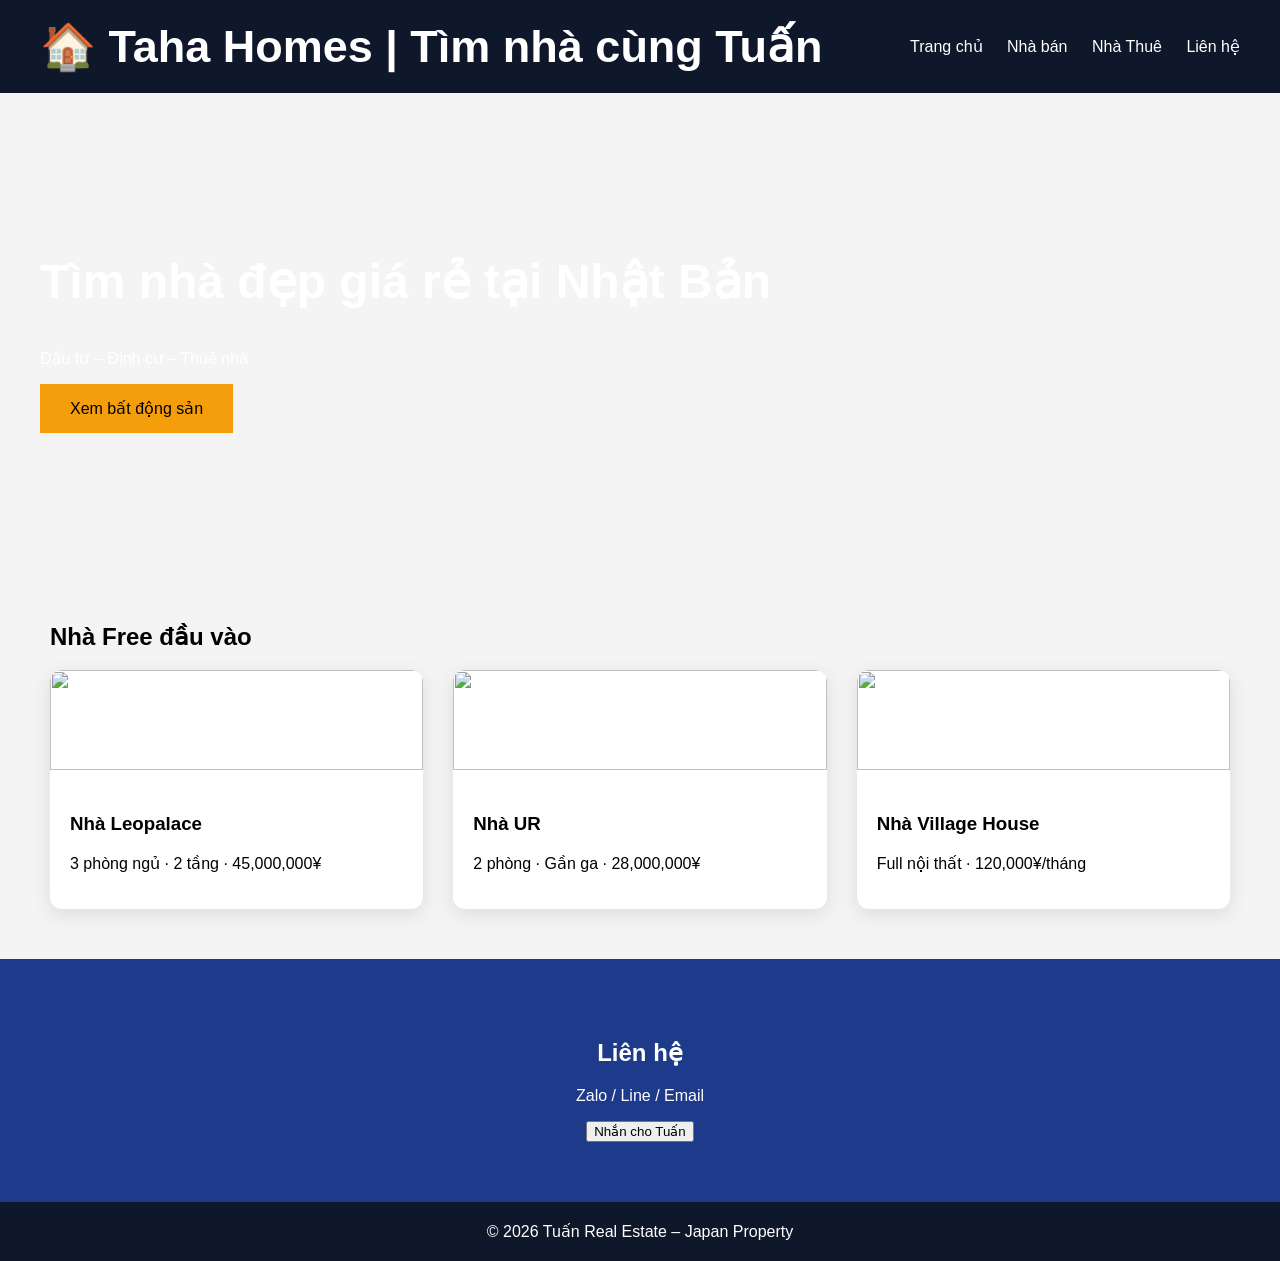
==== index.html @ d478f6f8 "Update index.html" ====
<!DOCTYPE html>
<html lang="vi">
<head>
    <!-- Thiết lập bảng mã để hiển thị tiếng Việt -->
    <meta charset="UTF-8">

    <!-- Tên website hiển thị trên tab trình duyệt -->
    <title>Bất Động Sản Đinh Tuấn – Japan Real Estate</title>

    <!-- Kết nối với file CSS để trang có giao diện -->
    <link rel="stylesheet" href="style.css">

    <script>
document.addEventListener("DOMContentLoaded", function() {
    document.querySelectorAll("a").forEach(link => {
        link.addEventListener("click", function(e) {
            if (this.getAttribute("href").includes(".html")) {
                e.preventDefault();
                document.body.style.opacity = 0;
                setTimeout(() => {
                    window.location = this.href;
                }, 300);
            }
        });
    });
});
</script>

</head>
<body>

<!-- Thanh trên cùng (logo + menu) -->
<header class="top">
    <!-- Logo và tên website -->
    <div class="logo">🏠 Taha Homes | Tìm nhà cùng Tuấn</div>

    <!-- Menu điều hướng -->
    <nav>
        <a href="#">Trang chủ</a>
        <a href="nhaban.html">Nhà bán</a>

        <a href="#">Nhà Thuê</a>

        <!-- Link sang trang liên hệ, mở tab mới -->
        <a href="contact.html" target="_blank">Liên hệ</a>
    </nav>
</header>

<!-- Phần banner lớn đầu trang -->
<section class="hero">
    <h1>Tìm nhà đẹp giá rẻ tại Nhật Bản</h1>
    <p>Đầu tư – Định cư – Thuê nhà</p>

    <!-- Nút kêu gọi hành động -->
    <button>Xem bất động sản</button>
</section>

<!-- Danh sách bất động sản -->
<section class="listings">
    <h2>Nhà Free đầu vào</h2>

    <!-- Lưới hiển thị các căn nhà -->
    <div class="grid">

        <!-- 1 căn nhà -->
        <div class="house">
            <img src="https://images.unsplash.com/photo-1560185127-6ed189bf02f4" />
            <div class="info">
                <h3>Nhà Leopalace</h3>
                <p>3 phòng ngủ · 2 tầng · 45,000,000¥</p>
            </div>
        </div>

        <!-- 1 căn nhà -->
        <div class="house">
            <img src="https://images.unsplash.com/photo-1600585154340-be6161a56a0c" />
            <div class="info">
                <h3>Nhà UR</h3>
                <p>2 phòng · Gần ga · 28,000,000¥</p>
            </div>
        </div>

        <!-- 1 căn nhà -->
        <div class="house">
            <!-- Ảnh được ép chiều cao 100px -->
            <img src="https://images.unsplash.com/photo-1560185127-6ed189bf02f4"
                 style="height:100px; object-fit:cover;" />

            <div class="info">
                <h3>Nhà Village House</h3>
                <p>Full nội thất · 120,000¥/tháng</p>
            </div>
        </div>

    </div>
</section>

<!-- Phần liên hệ cuối trang -->
<section class="contact">
    <h2>Liên hệ</h2>
    <p>Zalo / Line / Email</p>
    <button>Nhắn cho Tuấn</button>
</section>

<!-- Chân trang -->
<footer>
    © 2026 Tuấn Real Estate – Japan Property
</footer>

</body>
</html>
---- style.css ----
/* Reset khoảng cách mặc định và font chữ toàn trang */
body {
    margin: 0;
    font-family: Arial;
    background: #f4f4f4;   /* màu nền xám nhạt */
}

/* Thanh menu trên cùng */
.top {
    background: #0f172a;   /* xanh đậm */
    color: white;
    padding: 20px 40px;
    display: flex;        /* logo bên trái, menu bên phải */
    justify-content: space-between;
    align-items: center;
}

/* Link trong menu */
.top a {
    color: white;
    margin-left: 20px;
    text-decoration: none; /* bỏ gạch chân */
}

/* Banner lớn đầu trang */
.hero {
    background: url("https://images.unsplash.com/photo-1600585152220-90363fe7e115") center/cover;
    padding: 120px 40px;  /* tạo chiều cao banner */
    color: white;
}

/* Tiêu đề lớn */
.hero h1 {
    font-size: 48px;
}

/* Nút trong banner */
.hero button {
    padding: 15px 30px;
    font-size: 16px;
    background: #f59e0b; /* màu vàng cam */
    border: none;
}

/* Khu vực danh sách nhà */
.listings {
    padding: 50px;
}

/* Lưới hiển thị nhà */
.grid {
    display: grid;
    grid-template-columns: repeat(auto-fit, minmax(280px, 1fr));
    gap: 30px; /* khoảng cách giữa các căn */
}

/* Thẻ từng căn nhà */
.house {
    background: white;
    border-radius: 12px;
    overflow: hidden; /* bo góc ảnh */
    box-shadow: 0 5px 20px rgba(0,0,0,0.1);
}

/* Ảnh căn nhà */
.house img {
    width: 100%;
    height: 100px;
    object-fit: cover; /* cắt ảnh cho vừa */
}

/* Thông tin dưới ảnh */
.info {
    padding: 20px;
}

/* Phần liên hệ cuối trang chủ */
.contact {
    background: #1e3a8a;
    color: white;
    padding: 60px;
    text-align: center;
}

/* Chân trang */
footer {
    background: #0f172a;
    color: white;
    text-align: center;
    padding: 20px;
}

/* Logo chữ */
.logo {
    font-size: 45px;
    font-weight: bold;
}


/* ===========================
   PHẦN TRANG LIÊN HỆ
   =========================== */

/* Ảnh nền lớn trên đầu trang liên hệ */
.contact-hero {
    background: url("https://images.unsplash.com/photo-1600585152220-90363fe7e115") center/cover;
    padding: 120px 20px;
    color: white;
    text-align: center;
}

/* Căn giữa nội dung */
.contact-page {
    display: flex;
    justify-content: center;
    padding: 60px 20px;
}

/* Khung trắng */
.contact-box {
    background: white;
    max-width: 500px;
    border-radius: 16px;
    overflow: hidden;
    box-shadow: 0 10px 30px rgba(0,0,0,0.2);
    text-align: center;
}

/* Ảnh nhà trong trang liên hệ */
.contact-box img {
    width: 100%;
    height: 250px;
    object-fit: cover;
}

/* Tiêu đề trong khung */
.contact-box h2 {
    margin: 20px 0;
}

/* Nút Facebook, TikTok */
.contact-buttons a {
    display: block;
    margin: 15px 40px 30px;
    padding: 15px;
    font-size: 22px;
    border-radius: 10px;
    text-decoration: none;
    color: white;
    font-weight: bold;
}

/* Màu Facebook */
.contact-buttons .fb {
    background: #1877f2;
}

/* Màu TikTok */
.contact-buttons .tt {
    background: #000;
}

/* Hiệu ứng mượt khi chuyển trang */
body {
    animation: fadeIn 0.5s ease;
}

@keyframes fadeIn {
    from {
        opacity: 0;
        transform: translateY(10px);
    }
    to {
        opacity: 1;
        transform: translateY(0);
    }
}
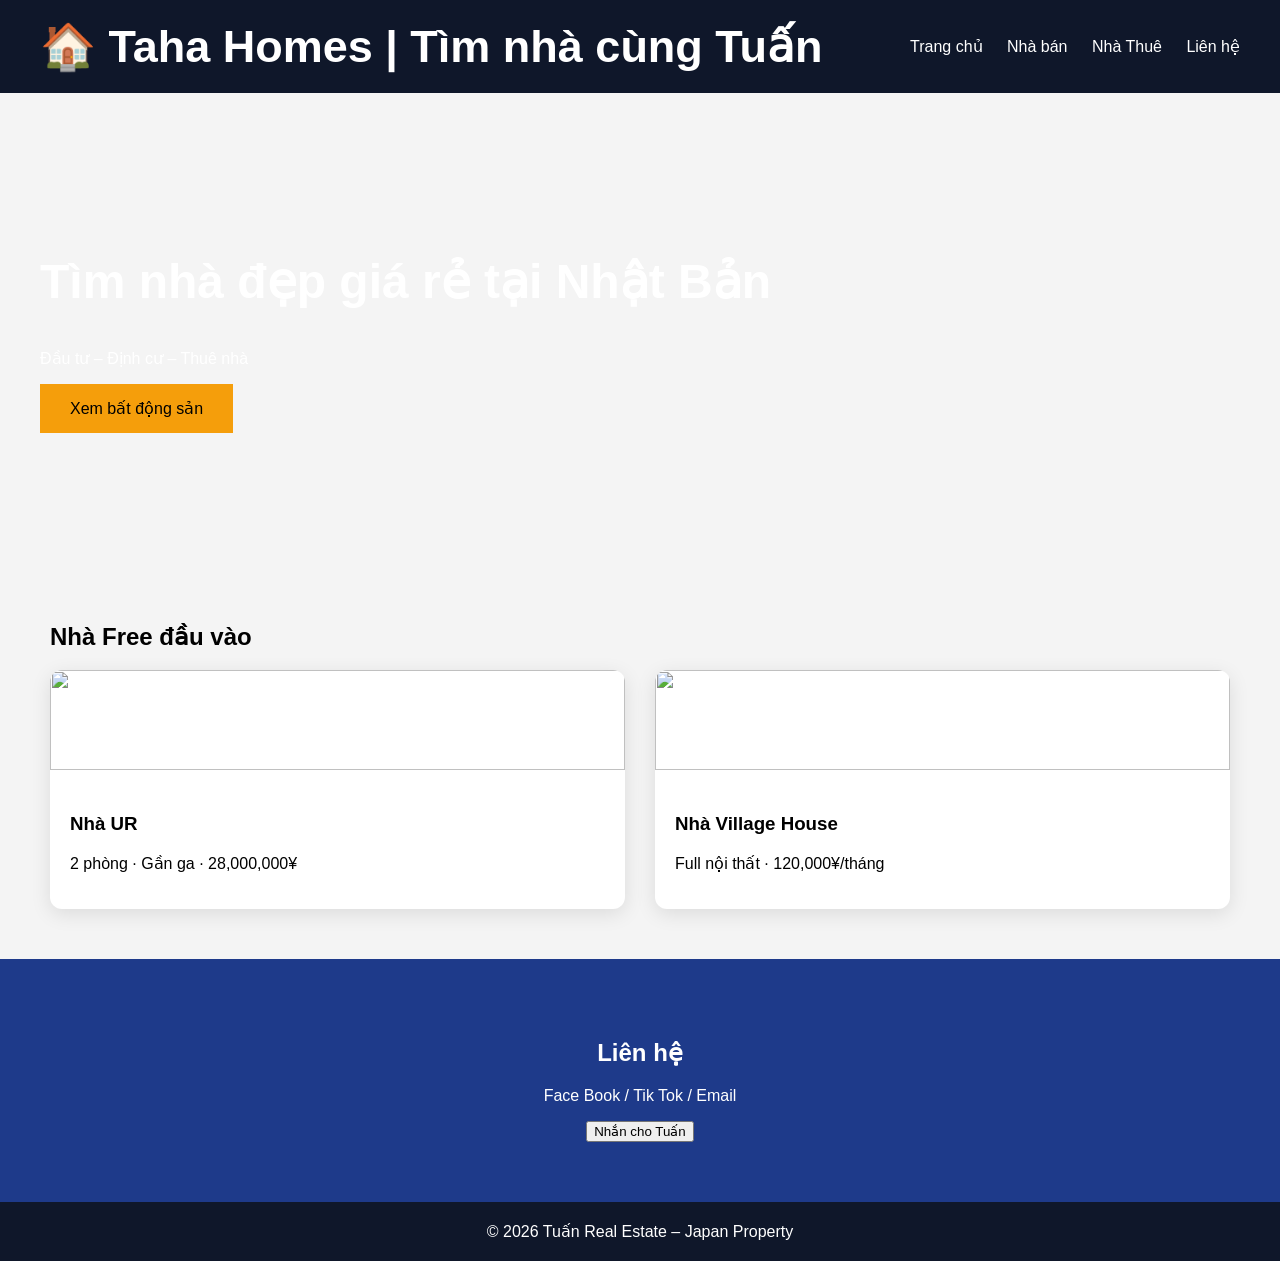
==== commit 88b3c23e: "Update index.html" ====
--- a/index.html
+++ b/index.html
@@ -62,15 +62,7 @@
     <!-- Lưới hiển thị các căn nhà -->
     <div class="grid">
 
-        <!-- 1 căn nhà -->
-        <div class="house">
-            <img src="https://images.unsplash.com/photo-1560185127-6ed189bf02f4" />
-            <div class="info">
-                <h3>Nhà Leopalace</h3>
-                <p>3 phòng ngủ · 2 tầng · 45,000,000¥</p>
-            </div>
-        </div>
-
+        
         <!-- 1 căn nhà -->
         <div class="house">
             <img src="https://images.unsplash.com/photo-1600585154340-be6161a56a0c" />
@@ -98,7 +90,7 @@
 <!-- Phần liên hệ cuối trang -->
 <section class="contact">
     <h2>Liên hệ</h2>
-    <p>Zalo / Line / Email</p>
+    <p>Face Book / Tik Tok / Email</p>
     <button>Nhắn cho Tuấn</button>
 </section>
 
@@ -112,3 +104,4 @@
 
 
 
+
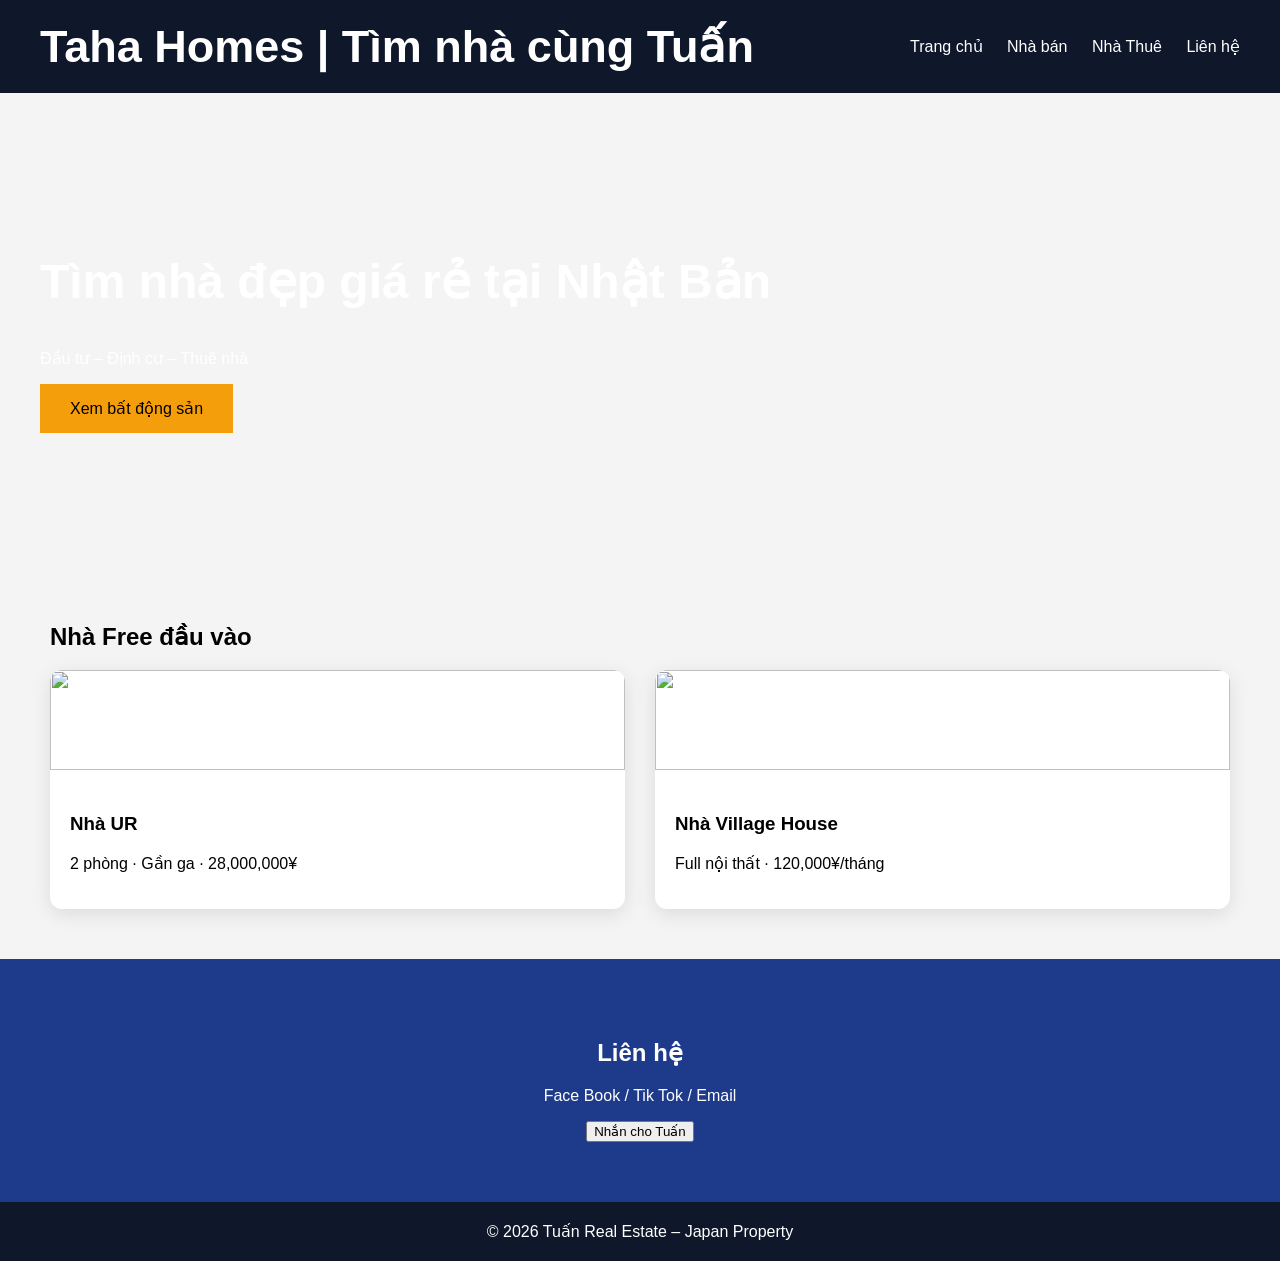
==== commit a0ac2eb3: "Update index.html" ====
--- a/index.html
+++ b/index.html
@@ -10,21 +10,7 @@
     <!-- Kết nối với file CSS để trang có giao diện -->
     <link rel="stylesheet" href="style.css">
 
-    <script>
-document.addEventListener("DOMContentLoaded", function() {
-    document.querySelectorAll("a").forEach(link => {
-        link.addEventListener("click", function(e) {
-            if (this.getAttribute("href").includes(".html")) {
-                e.preventDefault();
-                document.body.style.opacity = 0;
-                setTimeout(() => {
-                    window.location = this.href;
-                }, 300);
-            }
-        });
-    });
-});
-</script>
+   
 
 </head>
 <body>
@@ -32,14 +18,14 @@
 <!-- Thanh trên cùng (logo + menu) -->
 <header class="top">
     <!-- Logo và tên website -->
-    <div class="logo">🏠 Taha Homes | Tìm nhà cùng Tuấn</div>
+    <div class="logo"> Taha Homes | Tìm nhà cùng Tuấn</div>
 
     <!-- Menu điều hướng -->
     <nav>
-        <a href="#">Trang chủ</a>
+        <a href="index.html">Trang chủ</a>
         <a href="nhaban.html">Nhà bán</a>
 
-        <a href="#">Nhà Thuê</a>
+        <a href="nhathue.html">Nhà Thuê</a>
 
         <!-- Link sang trang liên hệ, mở tab mới -->
         <a href="contact.html" target="_blank">Liên hệ</a>
@@ -105,3 +91,6 @@
 
 
 
+
+
+
--- a/style.css
+++ b/style.css
@@ -175,4 +175,32 @@
         transform: translateY(0);
     }
 }
-
+/* Nhà Thuê */
+.rent-tabs {
+    display: flex;
+    justify-content: center;
+    gap: 15px;
+    padding: 20px;
+    background: #e5e7eb;
+}
+
+.tab {
+    padding: 10px 20px;
+    background: white;
+    border-radius: 20px;
+    cursor: pointer;
+    font-weight: bold;
+}
+
+.tab.active {
+    background: #1e3a8a;
+    color: white;
+}
+
+.rent-section {
+    padding: 40px;
+    display: grid;
+    grid-template-columns: repeat(auto-fit, minmax(280px,1fr));
+    gap: 30px;
+}
+
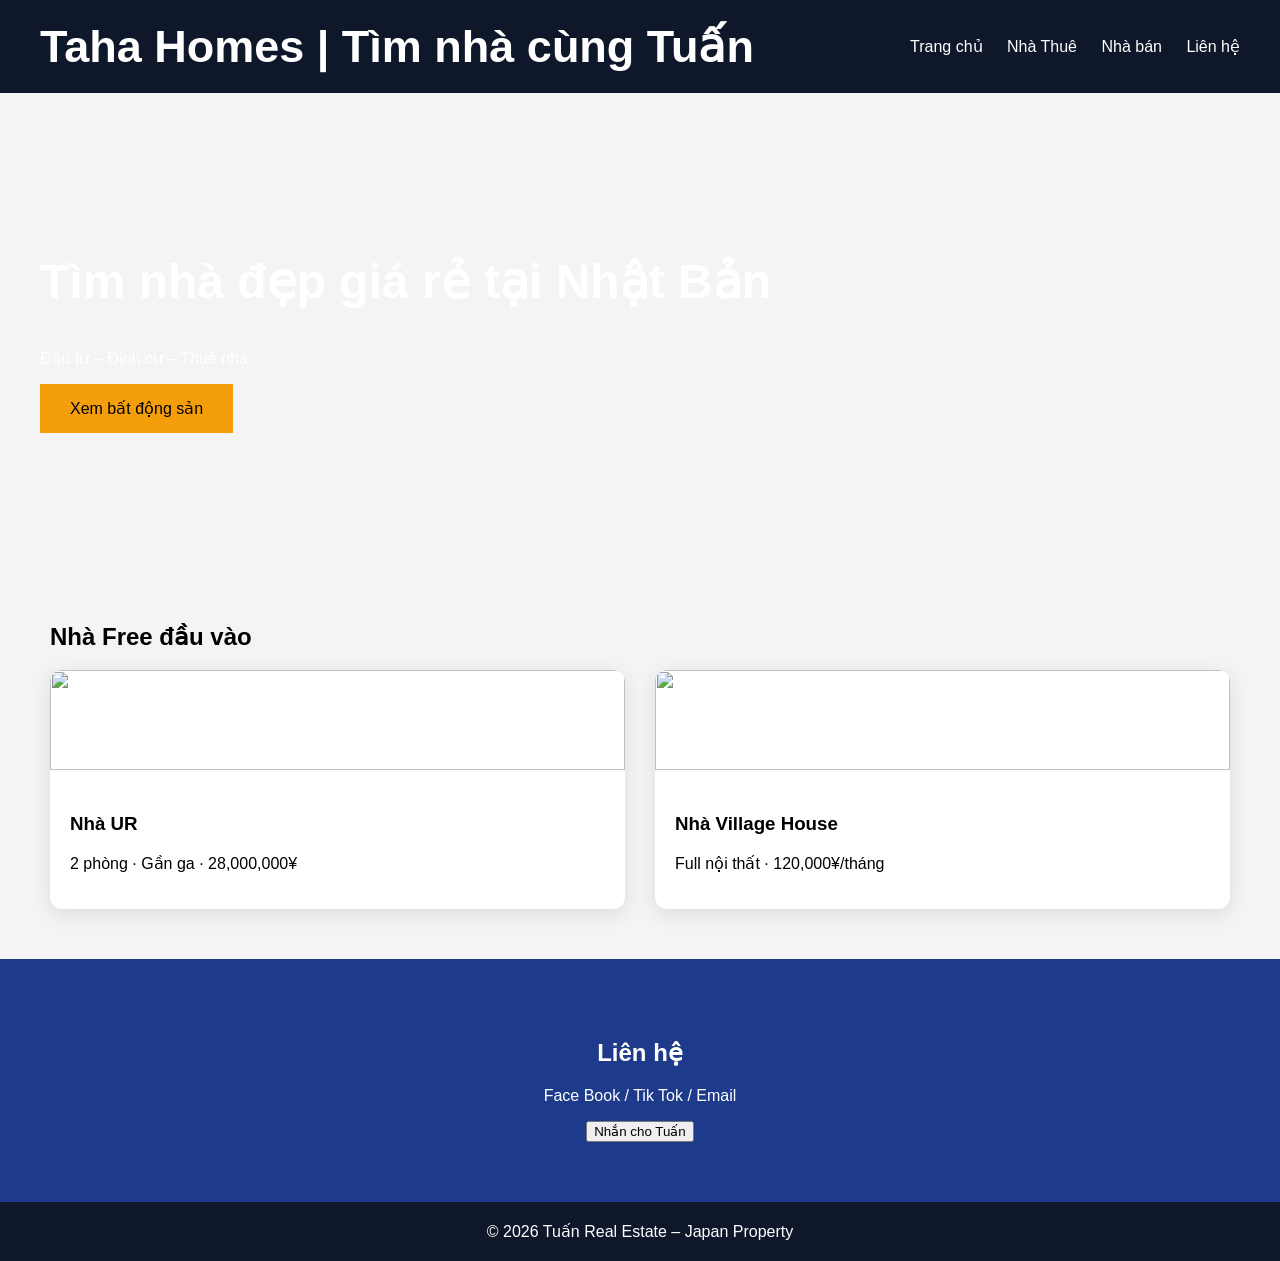
==== commit 959ee742: "Update index.html" ====
--- a/index.html
+++ b/index.html
@@ -23,9 +23,8 @@
     <!-- Menu điều hướng -->
     <nav>
         <a href="index.html">Trang chủ</a>
+        <a href="nhathue.html">Nhà Thuê</a>
         <a href="nhaban.html">Nhà bán</a>
-
-        <a href="nhathue.html">Nhà Thuê</a>
 
         <!-- Link sang trang liên hệ, mở tab mới -->
         <a href="contact.html" target="_blank">Liên hệ</a>
@@ -94,3 +93,4 @@
 
 
 
+
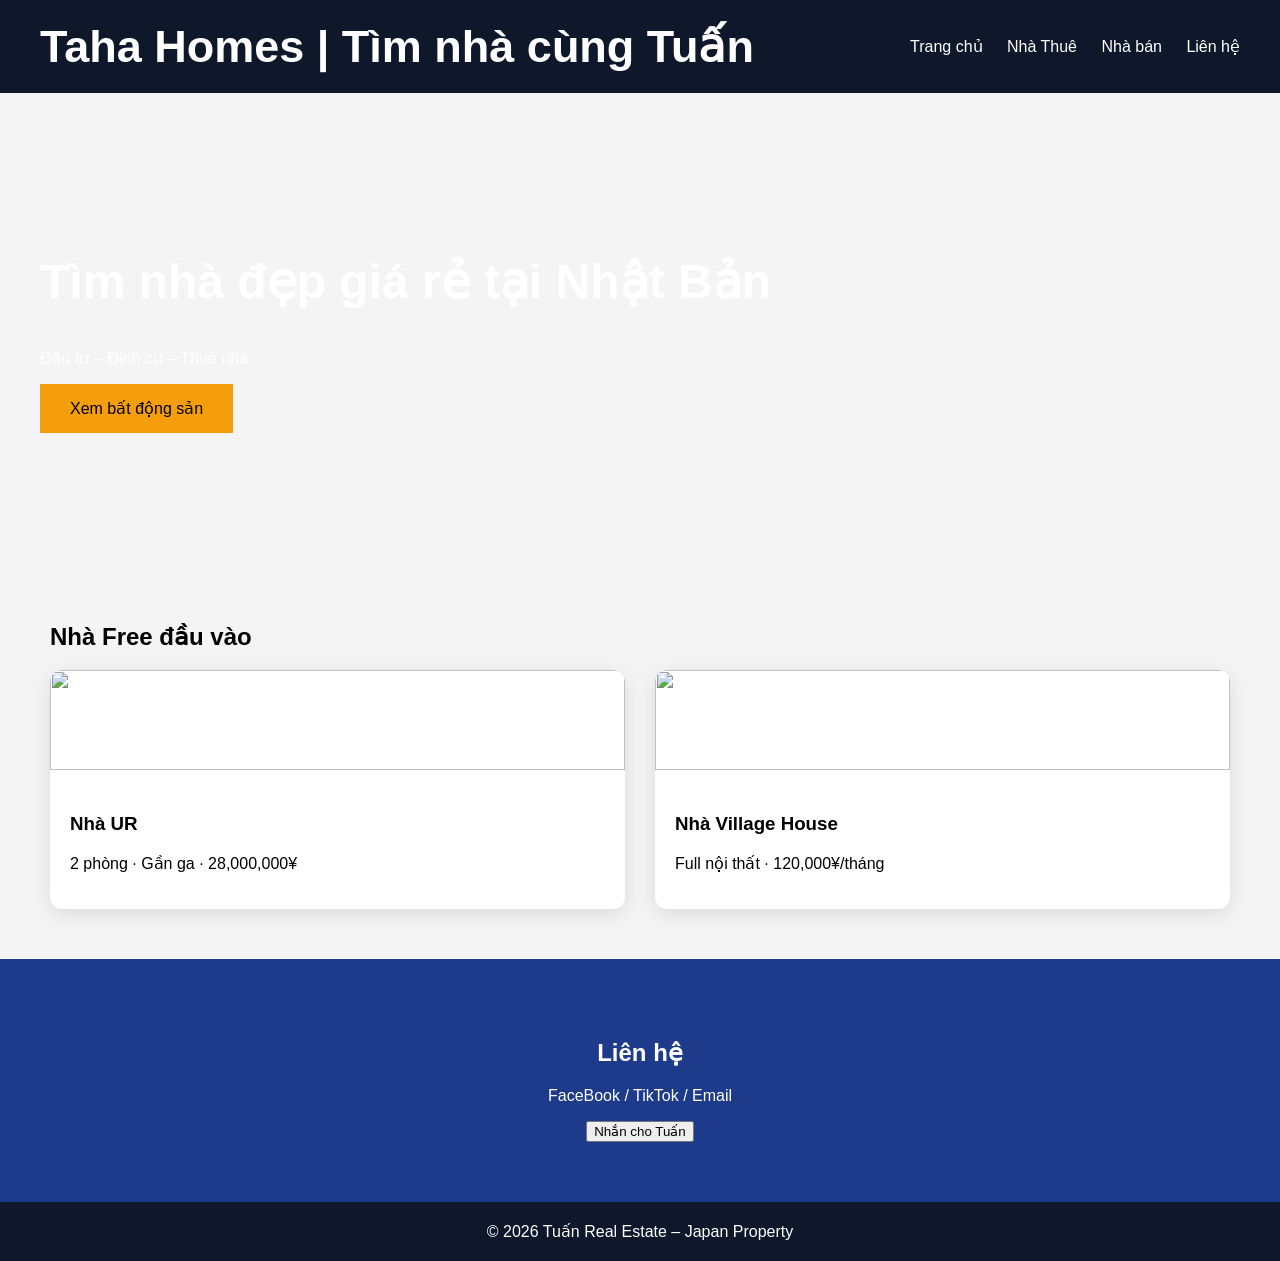
==== commit 086eb487: "Update index.html" ====
--- a/index.html
+++ b/index.html
@@ -75,7 +75,7 @@
 <!-- Phần liên hệ cuối trang -->
 <section class="contact">
     <h2>Liên hệ</h2>
-    <p>Face Book / Tik Tok / Email</p>
+    <p>FaceBook / TikTok / Email</p>
     <button>Nhắn cho Tuấn</button>
 </section>
 
@@ -94,3 +94,4 @@
 
 
 
+
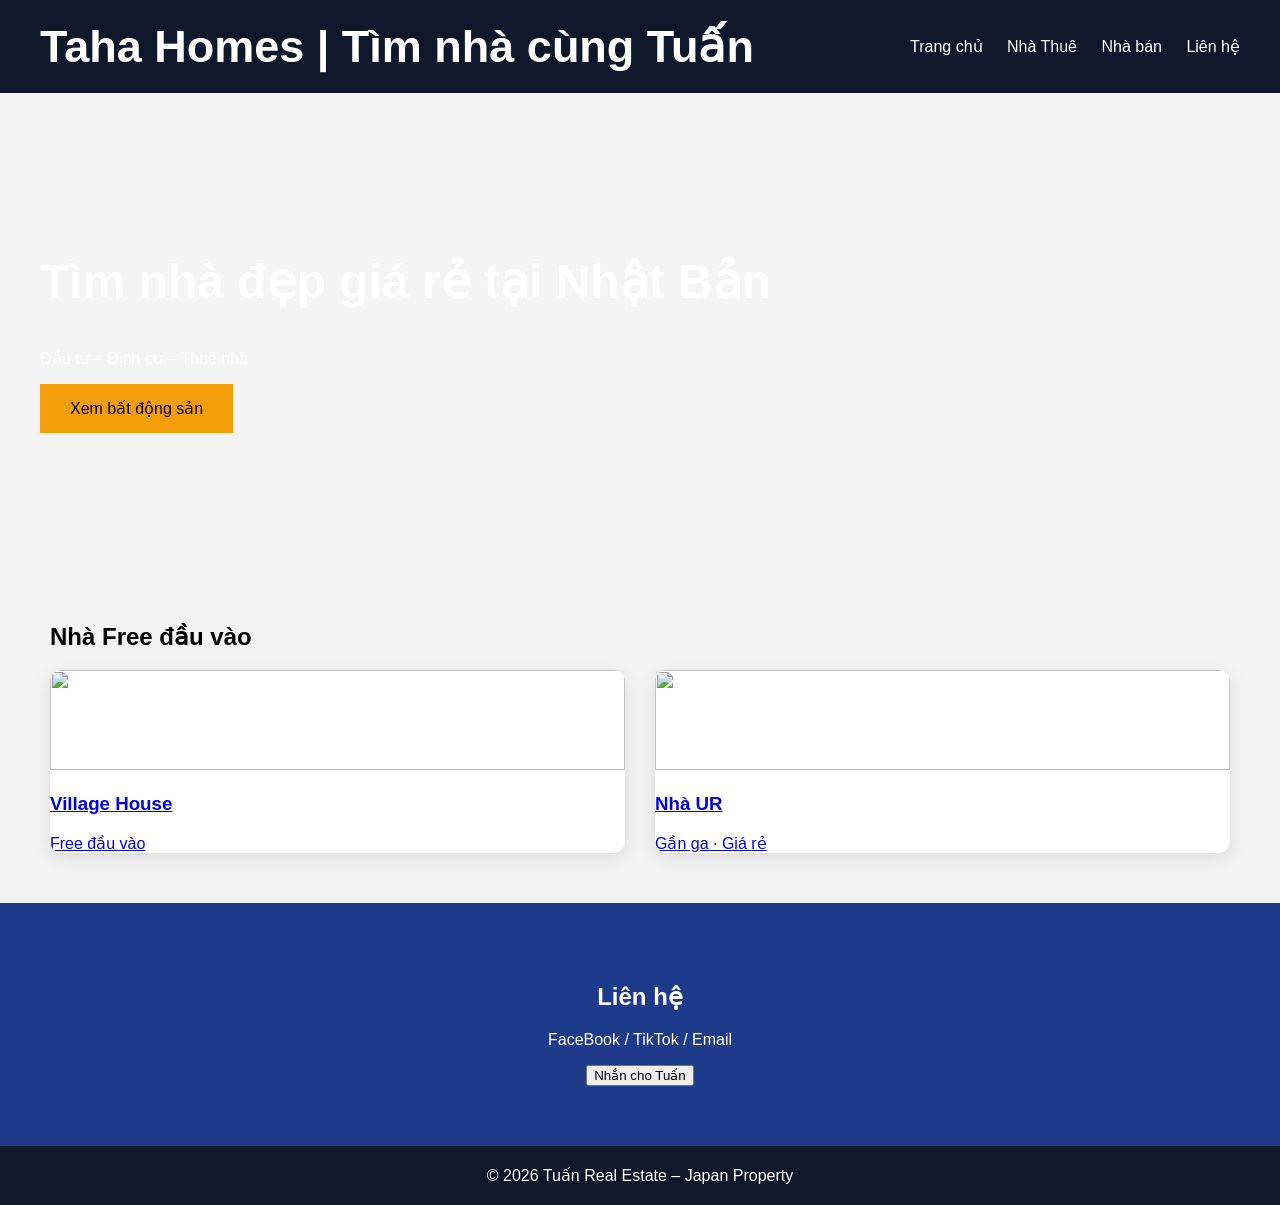
==== commit bb4eedf7: "Update index.html" ====
--- a/index.html
+++ b/index.html
@@ -49,25 +49,21 @@
 
         
         <!-- 1 căn nhà -->
-        <div class="house">
-            <img src="https://images.unsplash.com/photo-1600585154340-be6161a56a0c" />
-            <div class="info">
-                <h3>Nhà UR</h3>
-                <p>2 phòng · Gần ga · 28,000,000¥</p>
-            </div>
-        </div>
+        <a href="village.html" class="house">
+    <img src="https://images.unsplash.com/photo-1560185127-6ed189bf02f4" />
+    <div class="tag">
+        <h3>Village House</h3>
+        <span>Free đầu vào</span>
+    </div>
+</a>
+<a href="ur.html" class="house">
+    <img src="https://images.unsplash.com/photo-1600585154340-be6161a56a0c" />
+    <div class="tag">
+        <h3>Nhà UR</h3>
+        <span>Gần ga · Giá rẻ</span>
+    </div>
+</a>
 
-        <!-- 1 căn nhà -->
-        <div class="house">
-            <!-- Ảnh được ép chiều cao 100px -->
-            <img src="https://images.unsplash.com/photo-1560185127-6ed189bf02f4"
-                 style="height:100px; object-fit:cover;" />
-
-            <div class="info">
-                <h3>Nhà Village House</h3>
-                <p>Full nội thất · 120,000¥/tháng</p>
-            </div>
-        </div>
 
     </div>
 </section>
@@ -95,3 +91,4 @@
 
 
 
+
